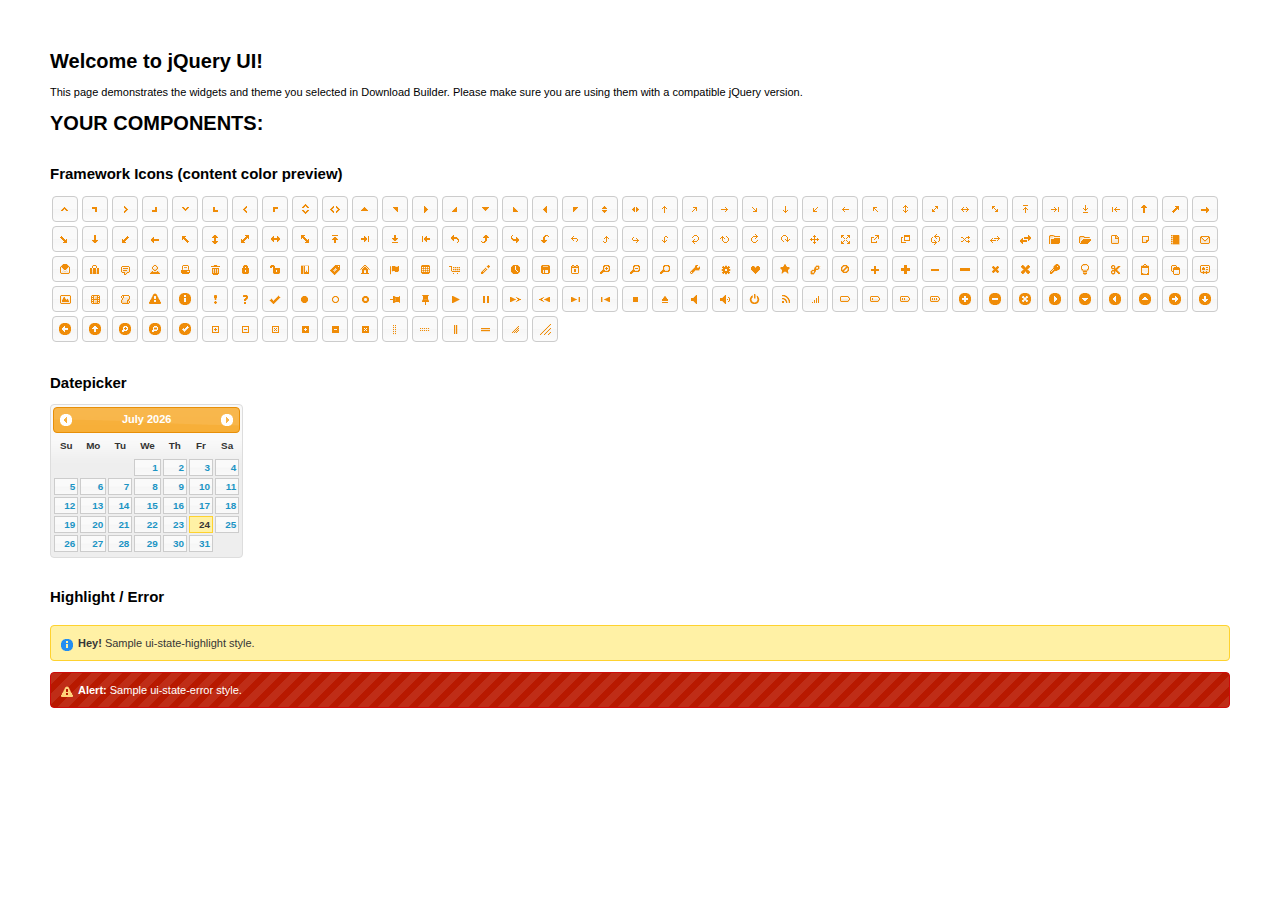
==== ecoturismoMarketplaceFrontEnd-war/src/main/webapp/css/jquery-ui/index.html @ a4452af8 "Project Template EJB - WAR" ====
<!doctype html>
<html lang="us">
<head>
	<meta charset="utf-8">
	<title>jQuery UI Example Page</title>
	<link href="jquery-ui.css" rel="stylesheet">
	<style>
	body{
		font: 62.5% "Trebuchet MS", sans-serif;
		margin: 50px;
	}
	.demoHeaders {
		margin-top: 2em;
	}
	#dialog-link {
		padding: .4em 1em .4em 20px;
		text-decoration: none;
		position: relative;
	}
	#dialog-link span.ui-icon {
		margin: 0 5px 0 0;
		position: absolute;
		left: .2em;
		top: 50%;
		margin-top: -8px;
	}
	#icons {
		margin: 0;
		padding: 0;
	}
	#icons li {
		margin: 2px;
		position: relative;
		padding: 4px 0;
		cursor: pointer;
		float: left;
		list-style: none;
	}
	#icons span.ui-icon {
		float: left;
		margin: 0 4px;
	}
	.fakewindowcontain .ui-widget-overlay {
		position: absolute;
	}
	select {
		width: 200px;
	}
	</style>
</head>
<body>

<h1>Welcome to jQuery UI!</h1>

<div class="ui-widget">
	<p>This page demonstrates the widgets and theme you selected in Download Builder. Please make sure you are using them with a compatible jQuery version.</p>
</div>

<h1>YOUR COMPONENTS:</h1>












<h2 class="demoHeaders">Framework Icons (content color preview)</h2>
<ul id="icons" class="ui-widget ui-helper-clearfix">
	<li class="ui-state-default ui-corner-all" title=".ui-icon-carat-1-n"><span class="ui-icon ui-icon-carat-1-n"></span></li>
	<li class="ui-state-default ui-corner-all" title=".ui-icon-carat-1-ne"><span class="ui-icon ui-icon-carat-1-ne"></span></li>
	<li class="ui-state-default ui-corner-all" title=".ui-icon-carat-1-e"><span class="ui-icon ui-icon-carat-1-e"></span></li>
	<li class="ui-state-default ui-corner-all" title=".ui-icon-carat-1-se"><span class="ui-icon ui-icon-carat-1-se"></span></li>
	<li class="ui-state-default ui-corner-all" title=".ui-icon-carat-1-s"><span class="ui-icon ui-icon-carat-1-s"></span></li>
	<li class="ui-state-default ui-corner-all" title=".ui-icon-carat-1-sw"><span class="ui-icon ui-icon-carat-1-sw"></span></li>
	<li class="ui-state-default ui-corner-all" title=".ui-icon-carat-1-w"><span class="ui-icon ui-icon-carat-1-w"></span></li>
	<li class="ui-state-default ui-corner-all" title=".ui-icon-carat-1-nw"><span class="ui-icon ui-icon-carat-1-nw"></span></li>
	<li class="ui-state-default ui-corner-all" title=".ui-icon-carat-2-n-s"><span class="ui-icon ui-icon-carat-2-n-s"></span></li>
	<li class="ui-state-default ui-corner-all" title=".ui-icon-carat-2-e-w"><span class="ui-icon ui-icon-carat-2-e-w"></span></li>
	<li class="ui-state-default ui-corner-all" title=".ui-icon-triangle-1-n"><span class="ui-icon ui-icon-triangle-1-n"></span></li>
	<li class="ui-state-default ui-corner-all" title=".ui-icon-triangle-1-ne"><span class="ui-icon ui-icon-triangle-1-ne"></span></li>
	<li class="ui-state-default ui-corner-all" title=".ui-icon-triangle-1-e"><span class="ui-icon ui-icon-triangle-1-e"></span></li>
	<li class="ui-state-default ui-corner-all" title=".ui-icon-triangle-1-se"><span class="ui-icon ui-icon-triangle-1-se"></span></li>
	<li class="ui-state-default ui-corner-all" title=".ui-icon-triangle-1-s"><span class="ui-icon ui-icon-triangle-1-s"></span></li>
	<li class="ui-state-default ui-corner-all" title=".ui-icon-triangle-1-sw"><span class="ui-icon ui-icon-triangle-1-sw"></span></li>
	<li class="ui-state-default ui-corner-all" title=".ui-icon-triangle-1-w"><span class="ui-icon ui-icon-triangle-1-w"></span></li>
	<li class="ui-state-default ui-corner-all" title=".ui-icon-triangle-1-nw"><span class="ui-icon ui-icon-triangle-1-nw"></span></li>
	<li class="ui-state-default ui-corner-all" title=".ui-icon-triangle-2-n-s"><span class="ui-icon ui-icon-triangle-2-n-s"></span></li>
	<li class="ui-state-default ui-corner-all" title=".ui-icon-triangle-2-e-w"><span class="ui-icon ui-icon-triangle-2-e-w"></span></li>
	<li class="ui-state-default ui-corner-all" title=".ui-icon-arrow-1-n"><span class="ui-icon ui-icon-arrow-1-n"></span></li>
	<li class="ui-state-default ui-corner-all" title=".ui-icon-arrow-1-ne"><span class="ui-icon ui-icon-arrow-1-ne"></span></li>
	<li class="ui-state-default ui-corner-all" title=".ui-icon-arrow-1-e"><span class="ui-icon ui-icon-arrow-1-e"></span></li>
	<li class="ui-state-default ui-corner-all" title=".ui-icon-arrow-1-se"><span class="ui-icon ui-icon-arrow-1-se"></span></li>
	<li class="ui-state-default ui-corner-all" title=".ui-icon-arrow-1-s"><span class="ui-icon ui-icon-arrow-1-s"></span></li>
	<li class="ui-state-default ui-corner-all" title=".ui-icon-arrow-1-sw"><span class="ui-icon ui-icon-arrow-1-sw"></span></li>
	<li class="ui-state-default ui-corner-all" title=".ui-icon-arrow-1-w"><span class="ui-icon ui-icon-arrow-1-w"></span></li>
	<li class="ui-state-default ui-corner-all" title=".ui-icon-arrow-1-nw"><span class="ui-icon ui-icon-arrow-1-nw"></span></li>
	<li class="ui-state-default ui-corner-all" title=".ui-icon-arrow-2-n-s"><span class="ui-icon ui-icon-arrow-2-n-s"></span></li>
	<li class="ui-state-default ui-corner-all" title=".ui-icon-arrow-2-ne-sw"><span class="ui-icon ui-icon-arrow-2-ne-sw"></span></li>
	<li class="ui-state-default ui-corner-all" title=".ui-icon-arrow-2-e-w"><span class="ui-icon ui-icon-arrow-2-e-w"></span></li>
	<li class="ui-state-default ui-corner-all" title=".ui-icon-arrow-2-se-nw"><span class="ui-icon ui-icon-arrow-2-se-nw"></span></li>
	<li class="ui-state-default ui-corner-all" title=".ui-icon-arrowstop-1-n"><span class="ui-icon ui-icon-arrowstop-1-n"></span></li>
	<li class="ui-state-default ui-corner-all" title=".ui-icon-arrowstop-1-e"><span class="ui-icon ui-icon-arrowstop-1-e"></span></li>
	<li class="ui-state-default ui-corner-all" title=".ui-icon-arrowstop-1-s"><span class="ui-icon ui-icon-arrowstop-1-s"></span></li>
	<li class="ui-state-default ui-corner-all" title=".ui-icon-arrowstop-1-w"><span class="ui-icon ui-icon-arrowstop-1-w"></span></li>
	<li class="ui-state-default ui-corner-all" title=".ui-icon-arrowthick-1-n"><span class="ui-icon ui-icon-arrowthick-1-n"></span></li>
	<li class="ui-state-default ui-corner-all" title=".ui-icon-arrowthick-1-ne"><span class="ui-icon ui-icon-arrowthick-1-ne"></span></li>
	<li class="ui-state-default ui-corner-all" title=".ui-icon-arrowthick-1-e"><span class="ui-icon ui-icon-arrowthick-1-e"></span></li>
	<li class="ui-state-default ui-corner-all" title=".ui-icon-arrowthick-1-se"><span class="ui-icon ui-icon-arrowthick-1-se"></span></li>
	<li class="ui-state-default ui-corner-all" title=".ui-icon-arrowthick-1-s"><span class="ui-icon ui-icon-arrowthick-1-s"></span></li>
	<li class="ui-state-default ui-corner-all" title=".ui-icon-arrowthick-1-sw"><span class="ui-icon ui-icon-arrowthick-1-sw"></span></li>
	<li class="ui-state-default ui-corner-all" title=".ui-icon-arrowthick-1-w"><span class="ui-icon ui-icon-arrowthick-1-w"></span></li>
	<li class="ui-state-default ui-corner-all" title=".ui-icon-arrowthick-1-nw"><span class="ui-icon ui-icon-arrowthick-1-nw"></span></li>
	<li class="ui-state-default ui-corner-all" title=".ui-icon-arrowthick-2-n-s"><span class="ui-icon ui-icon-arrowthick-2-n-s"></span></li>
	<li class="ui-state-default ui-corner-all" title=".ui-icon-arrowthick-2-ne-sw"><span class="ui-icon ui-icon-arrowthick-2-ne-sw"></span></li>
	<li class="ui-state-default ui-corner-all" title=".ui-icon-arrowthick-2-e-w"><span class="ui-icon ui-icon-arrowthick-2-e-w"></span></li>
	<li class="ui-state-default ui-corner-all" title=".ui-icon-arrowthick-2-se-nw"><span class="ui-icon ui-icon-arrowthick-2-se-nw"></span></li>
	<li class="ui-state-default ui-corner-all" title=".ui-icon-arrowthickstop-1-n"><span class="ui-icon ui-icon-arrowthickstop-1-n"></span></li>
	<li class="ui-state-default ui-corner-all" title=".ui-icon-arrowthickstop-1-e"><span class="ui-icon ui-icon-arrowthickstop-1-e"></span></li>
	<li class="ui-state-default ui-corner-all" title=".ui-icon-arrowthickstop-1-s"><span class="ui-icon ui-icon-arrowthickstop-1-s"></span></li>
	<li class="ui-state-default ui-corner-all" title=".ui-icon-arrowthickstop-1-w"><span class="ui-icon ui-icon-arrowthickstop-1-w"></span></li>
	<li class="ui-state-default ui-corner-all" title=".ui-icon-arrowreturnthick-1-w"><span class="ui-icon ui-icon-arrowreturnthick-1-w"></span></li>
	<li class="ui-state-default ui-corner-all" title=".ui-icon-arrowreturnthick-1-n"><span class="ui-icon ui-icon-arrowreturnthick-1-n"></span></li>
	<li class="ui-state-default ui-corner-all" title=".ui-icon-arrowreturnthick-1-e"><span class="ui-icon ui-icon-arrowreturnthick-1-e"></span></li>
	<li class="ui-state-default ui-corner-all" title=".ui-icon-arrowreturnthick-1-s"><span class="ui-icon ui-icon-arrowreturnthick-1-s"></span></li>
	<li class="ui-state-default ui-corner-all" title=".ui-icon-arrowreturn-1-w"><span class="ui-icon ui-icon-arrowreturn-1-w"></span></li>
	<li class="ui-state-default ui-corner-all" title=".ui-icon-arrowreturn-1-n"><span class="ui-icon ui-icon-arrowreturn-1-n"></span></li>
	<li class="ui-state-default ui-corner-all" title=".ui-icon-arrowreturn-1-e"><span class="ui-icon ui-icon-arrowreturn-1-e"></span></li>
	<li class="ui-state-default ui-corner-all" title=".ui-icon-arrowreturn-1-s"><span class="ui-icon ui-icon-arrowreturn-1-s"></span></li>
	<li class="ui-state-default ui-corner-all" title=".ui-icon-arrowrefresh-1-w"><span class="ui-icon ui-icon-arrowrefresh-1-w"></span></li>
	<li class="ui-state-default ui-corner-all" title=".ui-icon-arrowrefresh-1-n"><span class="ui-icon ui-icon-arrowrefresh-1-n"></span></li>
	<li class="ui-state-default ui-corner-all" title=".ui-icon-arrowrefresh-1-e"><span class="ui-icon ui-icon-arrowrefresh-1-e"></span></li>
	<li class="ui-state-default ui-corner-all" title=".ui-icon-arrowrefresh-1-s"><span class="ui-icon ui-icon-arrowrefresh-1-s"></span></li>
	<li class="ui-state-default ui-corner-all" title=".ui-icon-arrow-4"><span class="ui-icon ui-icon-arrow-4"></span></li>
	<li class="ui-state-default ui-corner-all" title=".ui-icon-arrow-4-diag"><span class="ui-icon ui-icon-arrow-4-diag"></span></li>
	<li class="ui-state-default ui-corner-all" title=".ui-icon-extlink"><span class="ui-icon ui-icon-extlink"></span></li>
	<li class="ui-state-default ui-corner-all" title=".ui-icon-newwin"><span class="ui-icon ui-icon-newwin"></span></li>
	<li class="ui-state-default ui-corner-all" title=".ui-icon-refresh"><span class="ui-icon ui-icon-refresh"></span></li>
	<li class="ui-state-default ui-corner-all" title=".ui-icon-shuffle"><span class="ui-icon ui-icon-shuffle"></span></li>
	<li class="ui-state-default ui-corner-all" title=".ui-icon-transfer-e-w"><span class="ui-icon ui-icon-transfer-e-w"></span></li>
	<li class="ui-state-default ui-corner-all" title=".ui-icon-transferthick-e-w"><span class="ui-icon ui-icon-transferthick-e-w"></span></li>
	<li class="ui-state-default ui-corner-all" title=".ui-icon-folder-collapsed"><span class="ui-icon ui-icon-folder-collapsed"></span></li>
	<li class="ui-state-default ui-corner-all" title=".ui-icon-folder-open"><span class="ui-icon ui-icon-folder-open"></span></li>
	<li class="ui-state-default ui-corner-all" title=".ui-icon-document"><span class="ui-icon ui-icon-document"></span></li>
	<li class="ui-state-default ui-corner-all" title=".ui-icon-document-b"><span class="ui-icon ui-icon-document-b"></span></li>
	<li class="ui-state-default ui-corner-all" title=".ui-icon-note"><span class="ui-icon ui-icon-note"></span></li>
	<li class="ui-state-default ui-corner-all" title=".ui-icon-mail-closed"><span class="ui-icon ui-icon-mail-closed"></span></li>
	<li class="ui-state-default ui-corner-all" title=".ui-icon-mail-open"><span class="ui-icon ui-icon-mail-open"></span></li>
	<li class="ui-state-default ui-corner-all" title=".ui-icon-suitcase"><span class="ui-icon ui-icon-suitcase"></span></li>
	<li class="ui-state-default ui-corner-all" title=".ui-icon-comment"><span class="ui-icon ui-icon-comment"></span></li>
	<li class="ui-state-default ui-corner-all" title=".ui-icon-person"><span class="ui-icon ui-icon-person"></span></li>
	<li class="ui-state-default ui-corner-all" title=".ui-icon-print"><span class="ui-icon ui-icon-print"></span></li>
	<li class="ui-state-default ui-corner-all" title=".ui-icon-trash"><span class="ui-icon ui-icon-trash"></span></li>
	<li class="ui-state-default ui-corner-all" title=".ui-icon-locked"><span class="ui-icon ui-icon-locked"></span></li>
	<li class="ui-state-default ui-corner-all" title=".ui-icon-unlocked"><span class="ui-icon ui-icon-unlocked"></span></li>
	<li class="ui-state-default ui-corner-all" title=".ui-icon-bookmark"><span class="ui-icon ui-icon-bookmark"></span></li>
	<li class="ui-state-default ui-corner-all" title=".ui-icon-tag"><span class="ui-icon ui-icon-tag"></span></li>
	<li class="ui-state-default ui-corner-all" title=".ui-icon-home"><span class="ui-icon ui-icon-home"></span></li>
	<li class="ui-state-default ui-corner-all" title=".ui-icon-flag"><span class="ui-icon ui-icon-flag"></span></li>
	<li class="ui-state-default ui-corner-all" title=".ui-icon-calculator"><span class="ui-icon ui-icon-calculator"></span></li>
	<li class="ui-state-default ui-corner-all" title=".ui-icon-cart"><span class="ui-icon ui-icon-cart"></span></li>
	<li class="ui-state-default ui-corner-all" title=".ui-icon-pencil"><span class="ui-icon ui-icon-pencil"></span></li>
	<li class="ui-state-default ui-corner-all" title=".ui-icon-clock"><span class="ui-icon ui-icon-clock"></span></li>
	<li class="ui-state-default ui-corner-all" title=".ui-icon-disk"><span class="ui-icon ui-icon-disk"></span></li>
	<li class="ui-state-default ui-corner-all" title=".ui-icon-calendar"><span class="ui-icon ui-icon-calendar"></span></li>
	<li class="ui-state-default ui-corner-all" title=".ui-icon-zoomin"><span class="ui-icon ui-icon-zoomin"></span></li>
	<li class="ui-state-default ui-corner-all" title=".ui-icon-zoomout"><span class="ui-icon ui-icon-zoomout"></span></li>
	<li class="ui-state-default ui-corner-all" title=".ui-icon-search"><span class="ui-icon ui-icon-search"></span></li>
	<li class="ui-state-default ui-corner-all" title=".ui-icon-wrench"><span class="ui-icon ui-icon-wrench"></span></li>
	<li class="ui-state-default ui-corner-all" title=".ui-icon-gear"><span class="ui-icon ui-icon-gear"></span></li>
	<li class="ui-state-default ui-corner-all" title=".ui-icon-heart"><span class="ui-icon ui-icon-heart"></span></li>
	<li class="ui-state-default ui-corner-all" title=".ui-icon-star"><span class="ui-icon ui-icon-star"></span></li>
	<li class="ui-state-default ui-corner-all" title=".ui-icon-link"><span class="ui-icon ui-icon-link"></span></li>
	<li class="ui-state-default ui-corner-all" title=".ui-icon-cancel"><span class="ui-icon ui-icon-cancel"></span></li>
	<li class="ui-state-default ui-corner-all" title=".ui-icon-plus"><span class="ui-icon ui-icon-plus"></span></li>
	<li class="ui-state-default ui-corner-all" title=".ui-icon-plusthick"><span class="ui-icon ui-icon-plusthick"></span></li>
	<li class="ui-state-default ui-corner-all" title=".ui-icon-minus"><span class="ui-icon ui-icon-minus"></span></li>
	<li class="ui-state-default ui-corner-all" title=".ui-icon-minusthick"><span class="ui-icon ui-icon-minusthick"></span></li>
	<li class="ui-state-default ui-corner-all" title=".ui-icon-close"><span class="ui-icon ui-icon-close"></span></li>
	<li class="ui-state-default ui-corner-all" title=".ui-icon-closethick"><span class="ui-icon ui-icon-closethick"></span></li>
	<li class="ui-state-default ui-corner-all" title=".ui-icon-key"><span class="ui-icon ui-icon-key"></span></li>
	<li class="ui-state-default ui-corner-all" title=".ui-icon-lightbulb"><span class="ui-icon ui-icon-lightbulb"></span></li>
	<li class="ui-state-default ui-corner-all" title=".ui-icon-scissors"><span class="ui-icon ui-icon-scissors"></span></li>
	<li class="ui-state-default ui-corner-all" title=".ui-icon-clipboard"><span class="ui-icon ui-icon-clipboard"></span></li>
	<li class="ui-state-default ui-corner-all" title=".ui-icon-copy"><span class="ui-icon ui-icon-copy"></span></li>
	<li class="ui-state-default ui-corner-all" title=".ui-icon-contact"><span class="ui-icon ui-icon-contact"></span></li>
	<li class="ui-state-default ui-corner-all" title=".ui-icon-image"><span class="ui-icon ui-icon-image"></span></li>
	<li class="ui-state-default ui-corner-all" title=".ui-icon-video"><span class="ui-icon ui-icon-video"></span></li>
	<li class="ui-state-default ui-corner-all" title=".ui-icon-script"><span class="ui-icon ui-icon-script"></span></li>
	<li class="ui-state-default ui-corner-all" title=".ui-icon-alert"><span class="ui-icon ui-icon-alert"></span></li>
	<li class="ui-state-default ui-corner-all" title=".ui-icon-info"><span class="ui-icon ui-icon-info"></span></li>
	<li class="ui-state-default ui-corner-all" title=".ui-icon-notice"><span class="ui-icon ui-icon-notice"></span></li>
	<li class="ui-state-default ui-corner-all" title=".ui-icon-help"><span class="ui-icon ui-icon-help"></span></li>
	<li class="ui-state-default ui-corner-all" title=".ui-icon-check"><span class="ui-icon ui-icon-check"></span></li>
	<li class="ui-state-default ui-corner-all" title=".ui-icon-bullet"><span class="ui-icon ui-icon-bullet"></span></li>
	<li class="ui-state-default ui-corner-all" title=".ui-icon-radio-off"><span class="ui-icon ui-icon-radio-off"></span></li>
	<li class="ui-state-default ui-corner-all" title=".ui-icon-radio-on"><span class="ui-icon ui-icon-radio-on"></span></li>
	<li class="ui-state-default ui-corner-all" title=".ui-icon-pin-w"><span class="ui-icon ui-icon-pin-w"></span></li>
	<li class="ui-state-default ui-corner-all" title=".ui-icon-pin-s"><span class="ui-icon ui-icon-pin-s"></span></li>
	<li class="ui-state-default ui-corner-all" title=".ui-icon-play"><span class="ui-icon ui-icon-play"></span></li>
	<li class="ui-state-default ui-corner-all" title=".ui-icon-pause"><span class="ui-icon ui-icon-pause"></span></li>
	<li class="ui-state-default ui-corner-all" title=".ui-icon-seek-next"><span class="ui-icon ui-icon-seek-next"></span></li>
	<li class="ui-state-default ui-corner-all" title=".ui-icon-seek-prev"><span class="ui-icon ui-icon-seek-prev"></span></li>
	<li class="ui-state-default ui-corner-all" title=".ui-icon-seek-end"><span class="ui-icon ui-icon-seek-end"></span></li>
	<li class="ui-state-default ui-corner-all" title=".ui-icon-seek-first"><span class="ui-icon ui-icon-seek-first"></span></li>
	<li class="ui-state-default ui-corner-all" title=".ui-icon-stop"><span class="ui-icon ui-icon-stop"></span></li>
	<li class="ui-state-default ui-corner-all" title=".ui-icon-eject"><span class="ui-icon ui-icon-eject"></span></li>
	<li class="ui-state-default ui-corner-all" title=".ui-icon-volume-off"><span class="ui-icon ui-icon-volume-off"></span></li>
	<li class="ui-state-default ui-corner-all" title=".ui-icon-volume-on"><span class="ui-icon ui-icon-volume-on"></span></li>
	<li class="ui-state-default ui-corner-all" title=".ui-icon-power"><span class="ui-icon ui-icon-power"></span></li>
	<li class="ui-state-default ui-corner-all" title=".ui-icon-signal-diag"><span class="ui-icon ui-icon-signal-diag"></span></li>
	<li class="ui-state-default ui-corner-all" title=".ui-icon-signal"><span class="ui-icon ui-icon-signal"></span></li>
	<li class="ui-state-default ui-corner-all" title=".ui-icon-battery-0"><span class="ui-icon ui-icon-battery-0"></span></li>
	<li class="ui-state-default ui-corner-all" title=".ui-icon-battery-1"><span class="ui-icon ui-icon-battery-1"></span></li>
	<li class="ui-state-default ui-corner-all" title=".ui-icon-battery-2"><span class="ui-icon ui-icon-battery-2"></span></li>
	<li class="ui-state-default ui-corner-all" title=".ui-icon-battery-3"><span class="ui-icon ui-icon-battery-3"></span></li>
	<li class="ui-state-default ui-corner-all" title=".ui-icon-circle-plus"><span class="ui-icon ui-icon-circle-plus"></span></li>
	<li class="ui-state-default ui-corner-all" title=".ui-icon-circle-minus"><span class="ui-icon ui-icon-circle-minus"></span></li>
	<li class="ui-state-default ui-corner-all" title=".ui-icon-circle-close"><span class="ui-icon ui-icon-circle-close"></span></li>
	<li class="ui-state-default ui-corner-all" title=".ui-icon-circle-triangle-e"><span class="ui-icon ui-icon-circle-triangle-e"></span></li>
	<li class="ui-state-default ui-corner-all" title=".ui-icon-circle-triangle-s"><span class="ui-icon ui-icon-circle-triangle-s"></span></li>
	<li class="ui-state-default ui-corner-all" title=".ui-icon-circle-triangle-w"><span class="ui-icon ui-icon-circle-triangle-w"></span></li>
	<li class="ui-state-default ui-corner-all" title=".ui-icon-circle-triangle-n"><span class="ui-icon ui-icon-circle-triangle-n"></span></li>
	<li class="ui-state-default ui-corner-all" title=".ui-icon-circle-arrow-e"><span class="ui-icon ui-icon-circle-arrow-e"></span></li>
	<li class="ui-state-default ui-corner-all" title=".ui-icon-circle-arrow-s"><span class="ui-icon ui-icon-circle-arrow-s"></span></li>
	<li class="ui-state-default ui-corner-all" title=".ui-icon-circle-arrow-w"><span class="ui-icon ui-icon-circle-arrow-w"></span></li>
	<li class="ui-state-default ui-corner-all" title=".ui-icon-circle-arrow-n"><span class="ui-icon ui-icon-circle-arrow-n"></span></li>
	<li class="ui-state-default ui-corner-all" title=".ui-icon-circle-zoomin"><span class="ui-icon ui-icon-circle-zoomin"></span></li>
	<li class="ui-state-default ui-corner-all" title=".ui-icon-circle-zoomout"><span class="ui-icon ui-icon-circle-zoomout"></span></li>
	<li class="ui-state-default ui-corner-all" title=".ui-icon-circle-check"><span class="ui-icon ui-icon-circle-check"></span></li>
	<li class="ui-state-default ui-corner-all" title=".ui-icon-circlesmall-plus"><span class="ui-icon ui-icon-circlesmall-plus"></span></li>
	<li class="ui-state-default ui-corner-all" title=".ui-icon-circlesmall-minus"><span class="ui-icon ui-icon-circlesmall-minus"></span></li>
	<li class="ui-state-default ui-corner-all" title=".ui-icon-circlesmall-close"><span class="ui-icon ui-icon-circlesmall-close"></span></li>
	<li class="ui-state-default ui-corner-all" title=".ui-icon-squaresmall-plus"><span class="ui-icon ui-icon-squaresmall-plus"></span></li>
	<li class="ui-state-default ui-corner-all" title=".ui-icon-squaresmall-minus"><span class="ui-icon ui-icon-squaresmall-minus"></span></li>
	<li class="ui-state-default ui-corner-all" title=".ui-icon-squaresmall-close"><span class="ui-icon ui-icon-squaresmall-close"></span></li>
	<li class="ui-state-default ui-corner-all" title=".ui-icon-grip-dotted-vertical"><span class="ui-icon ui-icon-grip-dotted-vertical"></span></li>
	<li class="ui-state-default ui-corner-all" title=".ui-icon-grip-dotted-horizontal"><span class="ui-icon ui-icon-grip-dotted-horizontal"></span></li>
	<li class="ui-state-default ui-corner-all" title=".ui-icon-grip-solid-vertical"><span class="ui-icon ui-icon-grip-solid-vertical"></span></li>
	<li class="ui-state-default ui-corner-all" title=".ui-icon-grip-solid-horizontal"><span class="ui-icon ui-icon-grip-solid-horizontal"></span></li>
	<li class="ui-state-default ui-corner-all" title=".ui-icon-gripsmall-diagonal-se"><span class="ui-icon ui-icon-gripsmall-diagonal-se"></span></li>
	<li class="ui-state-default ui-corner-all" title=".ui-icon-grip-diagonal-se"><span class="ui-icon ui-icon-grip-diagonal-se"></span></li>
</ul>




<!-- Datepicker -->
<h2 class="demoHeaders">Datepicker</h2>
<div id="datepicker"></div>












<!-- Highlight / Error -->
<h2 class="demoHeaders">Highlight / Error</h2>
<div class="ui-widget">
	<div class="ui-state-highlight ui-corner-all" style="margin-top: 20px; padding: 0 .7em;">
		<p><span class="ui-icon ui-icon-info" style="float: left; margin-right: .3em;"></span>
		<strong>Hey!</strong> Sample ui-state-highlight style.</p>
	</div>
</div>
<br>
<div class="ui-widget">
	<div class="ui-state-error ui-corner-all" style="padding: 0 .7em;">
		<p><span class="ui-icon ui-icon-alert" style="float: left; margin-right: .3em;"></span>
		<strong>Alert:</strong> Sample ui-state-error style.</p>
	</div>
</div>

<script src="external/jquery/jquery.js"></script>
<script src="jquery-ui.js"></script>
<script>











$( "#datepicker" ).datepicker({
	inline: true
});














// Hover states on the static widgets
$( "#dialog-link, #icons li" ).hover(
	function() {
		$( this ).addClass( "ui-state-hover" );
	},
	function() {
		$( this ).removeClass( "ui-state-hover" );
	}
);
</script>
</body>
</html>
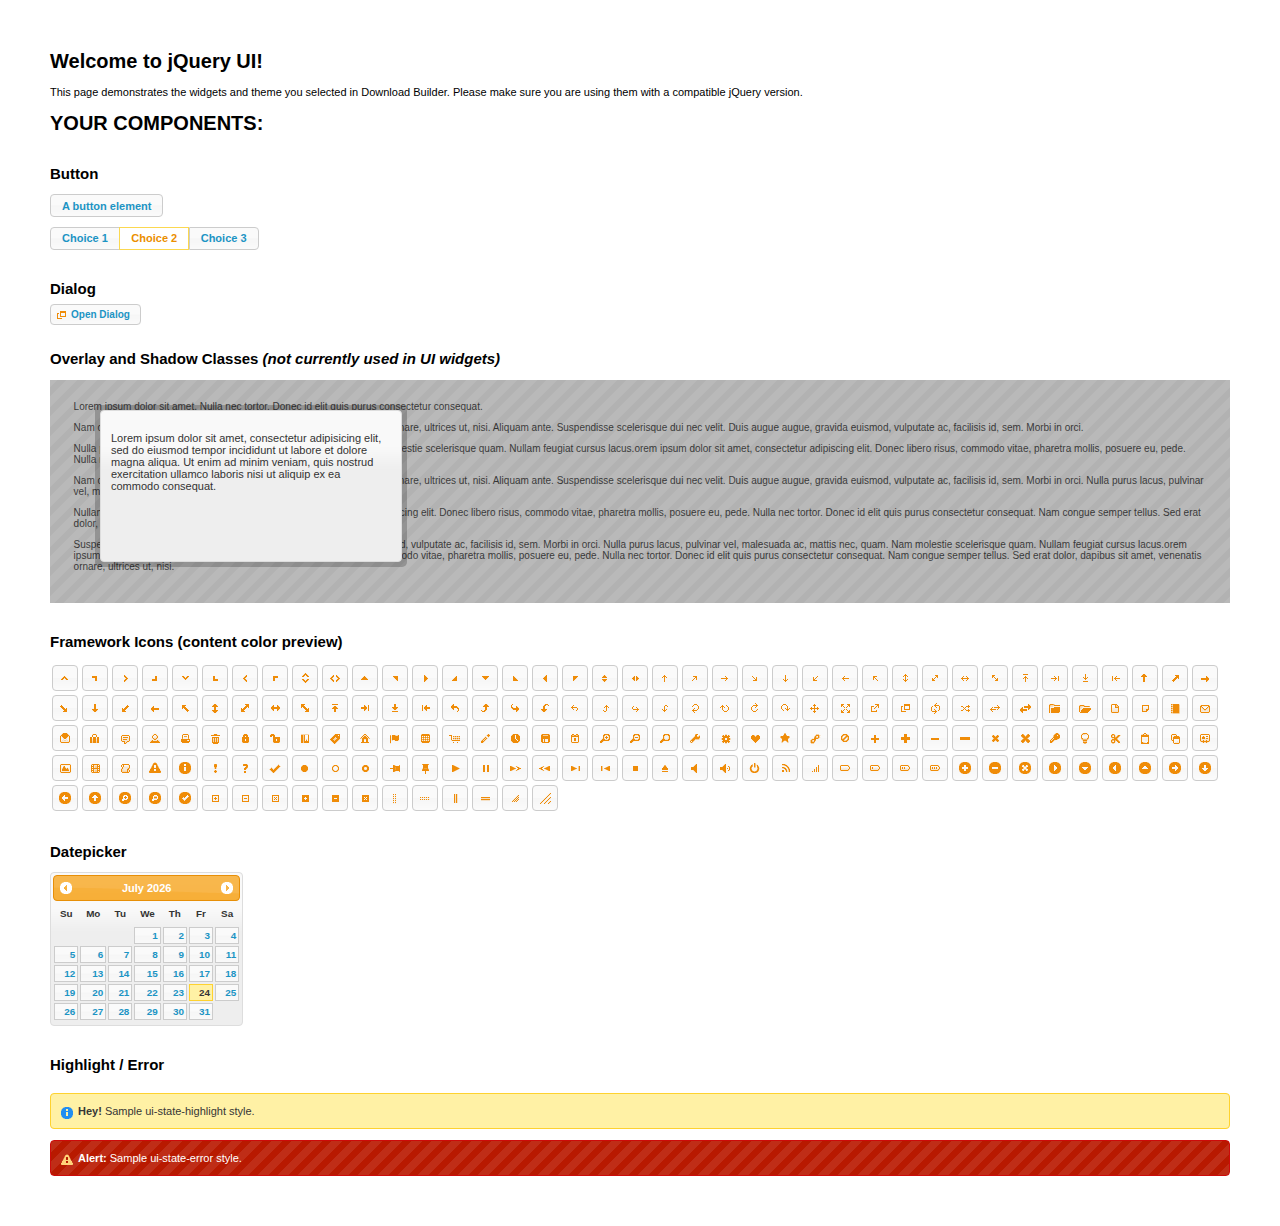
==== commit e72632f5: "JS to validate and work with session in web page" ====
--- a/ecoturismoMarketplaceFrontEnd-war/src/main/webapp/css/jquery-ui/index.html
+++ b/ecoturismoMarketplaceFrontEnd-war/src/main/webapp/css/jquery-ui/index.html
@@ -63,9 +63,43 @@
 
 
 
-
-
-
+<!-- Button -->
+<h2 class="demoHeaders">Button</h2>
+<button id="button">A button element</button>
+<form style="margin-top: 1em;">
+	<div id="radioset">
+		<input type="radio" id="radio1" name="radio"><label for="radio1">Choice 1</label>
+		<input type="radio" id="radio2" name="radio" checked="checked"><label for="radio2">Choice 2</label>
+		<input type="radio" id="radio3" name="radio"><label for="radio3">Choice 3</label>
+	</div>
+</form>
+
+
+
+
+
+<!-- Dialog NOTE: Dialog is not generated by UI in this demo so it can be visually styled in themeroller-->
+<h2 class="demoHeaders">Dialog</h2>
+<p><a href="#" id="dialog-link" class="ui-state-default ui-corner-all"><span class="ui-icon ui-icon-newwin"></span>Open Dialog</a></p>
+
+<h2 class="demoHeaders">Overlay and Shadow Classes <em>(not currently used in UI widgets)</em></h2>
+<div style="position: relative; width: 96%; height: 200px; padding:1% 2%; overflow:hidden;" class="fakewindowcontain">
+	<p>Lorem ipsum dolor sit amet,  Nulla nec tortor. Donec id elit quis purus consectetur consequat. </p><p>Nam congue semper tellus. Sed erat dolor, dapibus sit amet, venenatis ornare, ultrices ut, nisi. Aliquam ante. Suspendisse scelerisque dui nec velit. Duis augue augue, gravida euismod, vulputate ac, facilisis id, sem. Morbi in orci. </p><p>Nulla purus lacus, pulvinar vel, malesuada ac, mattis nec, quam. Nam molestie scelerisque quam. Nullam feugiat cursus lacus.orem ipsum dolor sit amet, consectetur adipiscing elit. Donec libero risus, commodo vitae, pharetra mollis, posuere eu, pede. Nulla nec tortor. Donec id elit quis purus consectetur consequat. </p><p>Nam congue semper tellus. Sed erat dolor, dapibus sit amet, venenatis ornare, ultrices ut, nisi. Aliquam ante. Suspendisse scelerisque dui nec velit. Duis augue augue, gravida euismod, vulputate ac, facilisis id, sem. Morbi in orci. Nulla purus lacus, pulvinar vel, malesuada ac, mattis nec, quam. Nam molestie scelerisque quam. </p><p>Nullam feugiat cursus lacus.orem ipsum dolor sit amet, consectetur adipiscing elit. Donec libero risus, commodo vitae, pharetra mollis, posuere eu, pede. Nulla nec tortor. Donec id elit quis purus consectetur consequat. Nam congue semper tellus. Sed erat dolor, dapibus sit amet, venenatis ornare, ultrices ut, nisi. Aliquam ante. </p><p>Suspendisse scelerisque dui nec velit. Duis augue augue, gravida euismod, vulputate ac, facilisis id, sem. Morbi in orci. Nulla purus lacus, pulvinar vel, malesuada ac, mattis nec, quam. Nam molestie scelerisque quam. Nullam feugiat cursus lacus.orem ipsum dolor sit amet, consectetur adipiscing elit. Donec libero risus, commodo vitae, pharetra mollis, posuere eu, pede. Nulla nec tortor. Donec id elit quis purus consectetur consequat. Nam congue semper tellus. Sed erat dolor, dapibus sit amet, venenatis ornare, ultrices ut, nisi. </p>
+
+	<!-- ui-dialog -->
+	<div class="ui-overlay"><div class="ui-widget-overlay"></div><div class="ui-widget-shadow ui-corner-all" style="width: 302px; height: 152px; position: absolute; left: 50px; top: 30px;"></div></div>
+	<div style="position: absolute; width: 280px; height: 130px;left: 50px; top: 30px; padding: 10px;" class="ui-widget ui-widget-content ui-corner-all">
+		<div class="ui-dialog-content ui-widget-content" style="background: none; border: 0;">
+			<p>Lorem ipsum dolor sit amet, consectetur adipisicing elit, sed do eiusmod tempor incididunt ut labore et dolore magna aliqua. Ut enim ad minim veniam, quis nostrud exercitation ullamco laboris nisi ut aliquip ex ea commodo consequat.</p>
+		</div>
+	</div>
+
+</div>
+
+<!-- ui-dialog -->
+<div id="dialog" title="Dialog Title">
+	<p>Lorem ipsum dolor sit amet, consectetur adipisicing elit, sed do eiusmod tempor incididunt ut labore et dolore magna aliqua. Ut enim ad minim veniam, quis nostrud exercitation ullamco laboris nisi ut aliquip ex ea commodo consequat.</p>
+</div>
 
 
 
@@ -288,9 +322,37 @@
 
 
 
-
-
-
+$( "#button" ).button();
+$( "#radioset" ).buttonset();
+
+
+
+
+
+$( "#dialog" ).dialog({
+	autoOpen: false,
+	width: 400,
+	buttons: [
+		{
+			text: "Ok",
+			click: function() {
+				$( this ).dialog( "close" );
+			}
+		},
+		{
+			text: "Cancel",
+			click: function() {
+				$( this ).dialog( "close" );
+			}
+		}
+	]
+});
+
+// Link to open the dialog
+$( "#dialog-link" ).click(function( event ) {
+	$( "#dialog" ).dialog( "open" );
+	event.preventDefault();
+});
 
 
 
